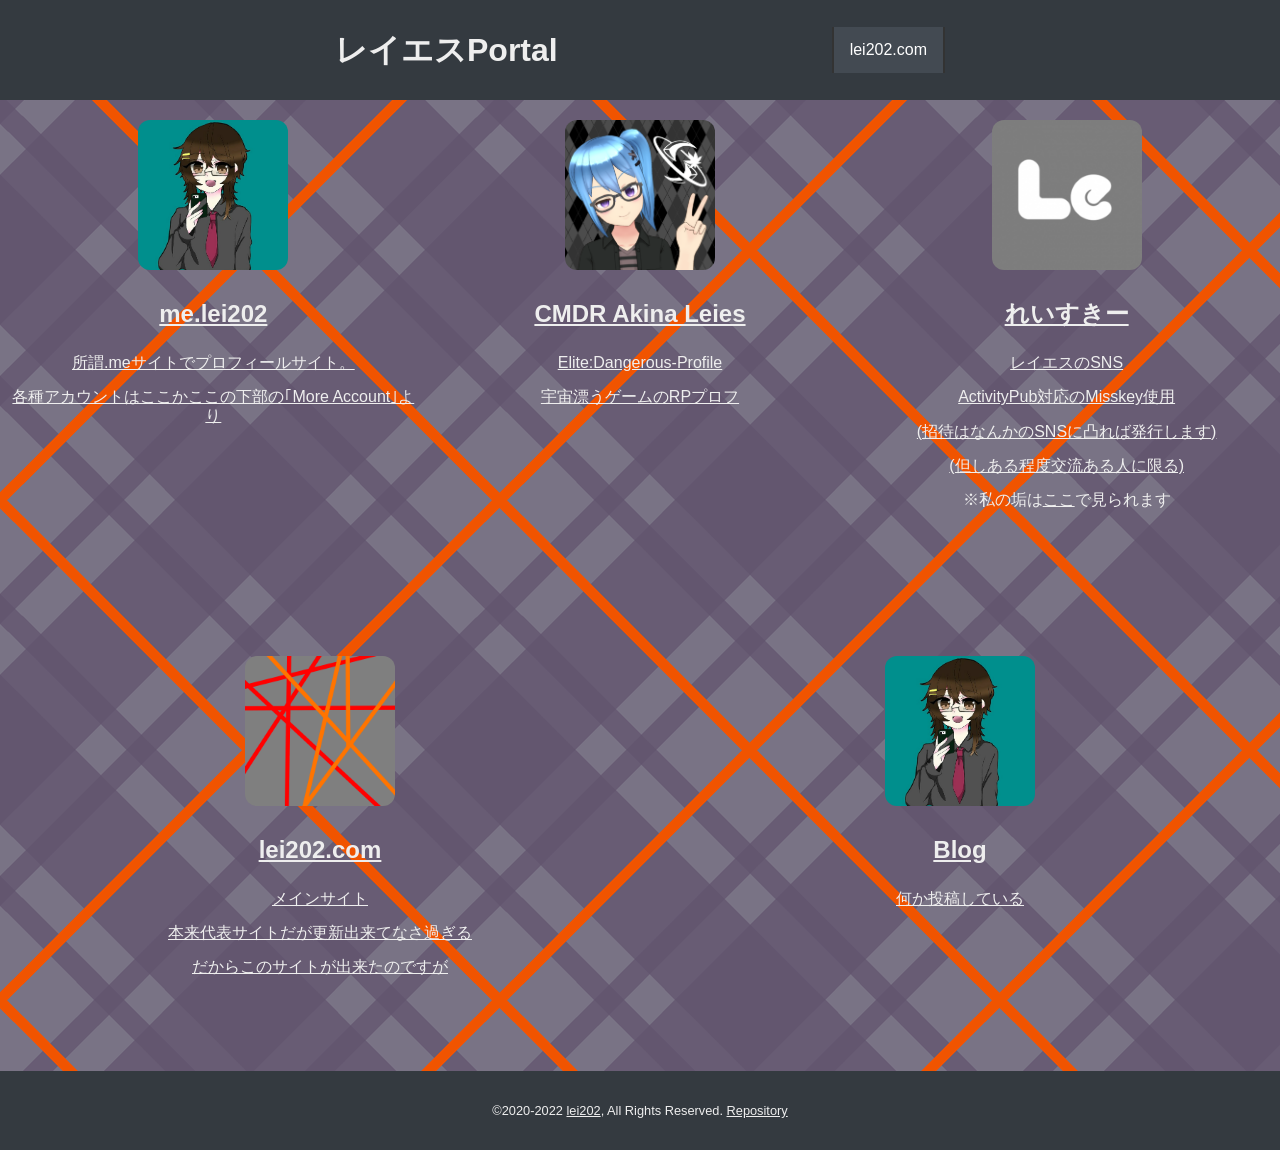
==== index.html @ 0bc19c98 "2022" ====
<!DOCTYPE html>
<html lang="ja">

<head>
  <meta charset="UTF-8">
  <meta name="viewport" content="width=device-width, initial-scale=1.0">
  <title>レイエスPortal</title>
  <meta name="description" content="サイト多すぎたからまとめるね☆">
  <link rel="icon" href="favicon.ico">
  <link rel="stylesheet" href="./normalize.css">
  <link rel="stylesheet" href="style.css">
  <!--Facebook OGP-->
  <meta property="og:title" content="lei202-Portal">
  <meta property="og:site_name" content="レイエスPortal">
  <meta property="og:url" content="https://portal.lei202.com/">
  <meta property="og:description" content="Leies Portal Site">
  <meta property="og:image" content="https://portal.lei202.com/avater.jpg">
  <meta property="fb:app_id" content="672312620248186">
  <meta property="og:type" content="Website">
  <!--Twitter OGP-->
  <meta name="twitter:card" content="summary">
  <meta name="twitter:site" content="@CMDR_Leies">
  <meta name="twitter:title" content="レイエスPortal">
  <meta name="twitter:description" content="Leies Portal Site">
  <meta name="twitter:image:src" content="https://portal.lei202.com/avater.jpg">
  <!--favicon Start-->
  <meta name="msapplication-square70x70logo" content="favicon/site-tile-70x70.png">
  <link rel="apple-touch-icon" sizes="57x57" href="favicon/apple-touch-icon-57x57.png">
  <link rel="icon" type="image/png" sizes="36x36" href="favicon/android-chrome-36x36.png">
  <link rel="icon" type="image/png" sizes="36x36" href="favicon/icon-36x36.png">
  <link rel="icon" type="image/png" sizes="16x16" href="favicon/icon-16x16.png">
  <link rel="manifest" href="/manifest.json">
  <!--favicon Finish-->
  <!-- Matomo -->
  <script>
    var _paq = window._paq || [];
    /* tracker methods like "setCustomDimension" should be called before "trackPageView" */
    _paq.push(['trackPageView']);
    _paq.push(['enableLinkTracking']);
    (function () {
      var u = "//matomo.lei202.com/";
      _paq.push(['setTrackerUrl', u + 'matomo.php']);
      _paq.push(['setSiteId', '3']);
      var d = document, g = d.createElement('script'), s = d.getElementsByTagName('script')[0];
      g.type = 'text/javascript'; g.async = true; g.defer = true; g.src = u + 'matomo.js'; s.parentNode.insertBefore(g, s);
    })();
  </script>
  <!-- End Matomo Code -->
</head>

<body>
<script>window.navigate('ie.html');</script>
  <header>
    <div class="headerlnner">
      <h1 class="logo"><a href="/" class="title">レイエスPortal</a></h1>
      <nav class="globalNav">
        <ul class="topnav">
          <li class="right"><a href="https://lei202.com/">lei202.com</a></li>
        </ul>
      </nav>
    </div>
  </header>
  <main>
<div class="col_3">
	<div>
    <a href="https://me.lei202.com/">
      <div class="avater">
        <img src="pi1.jpg" alt="" width="150" height="150">
      </div>
      <h2>me.lei202</h2>
      <p>所謂.meサイトでプロフィールサイト。</p>
	  <p>各種アカウントはここかここの下部の｢More Account｣より</p>
    </a>
	</div>
	<div>
    <a href="https://me.lei202.com/cmdr/">
      <div class="avater">
        <img src="pi2.png" alt="" width="150" height="150">
      </div>
      <h2>CMDR Akina Leies</h2>
      <p>Elite:Dangerous-Profile</p>
      <p>宇宙漂うゲームのRPプロフ</p>
    </a>
	</div>
	<div>
  <a href="https://mk.lei202.com/">
    <div class="avater">
      <img src="pi3.png" alt="" width="150" height="150">
    </div>
    <h2>れいすきー</h2>
    <p>レイエスのSNS</p>
    <p>ActivityPub対応のMisskey使用</p>
    <p>(招待はなんかのSNSに凸れば発行します)</p>
    <p>(但しある程度交流ある人に限る)</p>
  </a>
  <p>※私の垢は<a href="https://mk.lei202.com/@lei202/" target="_blank" rel="noopener noreferrer">ここ</a>で見られます
  </p>
	</div>
</div>

<div class="col_2">
  <div>
  <a href="https://lei202.com/">
    <div class="avater">
      <img src="pi4.png" alt="" width="150" height="150">
    </div>
    <h2>lei202.com</h2>
    <p>メインサイト</p>
    <p>本来代表サイトだが更新出来てなさ過ぎる</p>
    <p>だからこのサイトが出来たのですが</p>
  </a>
  </div>
  <div>
  <a href="https://blog.lei202.com/">
    <div class="avater">
      <img src="pi1.jpg" alt="" width="150" height="150">
    </div>
    <h2>Blog</h2>
    <p>何か投稿している</p>
  </a>
  </div>
</div>
</main>
<!-- Matomo Image Tracker-->
<img src="https://matomo.lei202.com/matomo.php?idsite=3&amp;rec=1" style="border:0" alt="" />
<!-- End Matomo -->
<footer>
  <div class="footerlnner">
    <small>&copy;2020-2022 <a href="https://lei202.com/">lei202</a>, All Rights Reserved. <a
        href="https://github.com/Leies-202/lei202-Portal" target="_blank" rel="noopener noreferrer">Repository</a></small>
  </div>
</footer>
</body>
</html>
---- style.css ----
header{
  background: #343a40;
  color: #eeeeee;
}

body{
  font-family: 'Hiragino Kaku Gothic Pro',kan415typos-std,'ヒラギノ角ゴ Pro W3','メイリオ',Meiryo,'ＭＳ Ｐゴシック',sans-serif;
  background-color: #eeeeee;
  background-image: url("bg.png");
  margin: 0;
  color: #eeeeee;}

.headerlnner,.mainlnner{
  max-width: 650px;
  margin: auto;
  padding: 0 20px;
}

.headerlnner{
  height: 100px;
  display: flex;
  justify-content: space-between;
  align-items: center;
}

footer{
  background: #343a40;
  color: #eeeeee;
}

.footerlnner{
  text-align: center;
  margin-top: 50px;
  padding: 30px;
}

.avater{
  text-align:center;
}

img{
  border-radius: 12px;
  margin-top: 10px;
}

a{
  color: #eeeeee;
}

.title{
  text-decoration: none;
}

h2{
  padding: 0.25em 0.5em;/*上下 左右の余白*/
  background: transparent;/*背景透明に*/
}

.keyVisual{
  text-align: center;
}

.priceWrapper table,
.priceWrapper th,
.priceWrapper td{
    border-collapse: collapse;
    border: 1px solid black;
}

.priceWrapper th,
.priceWrapper td{
    padding: 7px;
}

.priceWrapper table{
    width: 100%;
}

.priceWrapper th{
    width: 150px;
    background: #eee;
}

.priceWrapper td{
  background: rgb(207, 207, 207);
}

.priceWrapper a{
  color: #000;
}

.clbk{
  color: #000000;
}

.text-center{
  text-align: center;
}

.border-radius{
  display: inline-block;
  background: #7282c9;
  color: #fff;
  text-decoration: none;
  width: 200px;
  height: 50px;
  line-height: 50px;
  border-radius: 10px;
}

ul.topnav {
	overflow: hidden;
	margin: 0;
	padding: 0;
	list-style-type: none;
	background-color: #434a52;
}

ul.topnav li {
	float: left;
}

ul.topnav li a {
	display: block;
	padding: 14px 16px;
	text-align: center;
	text-decoration: none;
	color: white;
}

ul.topnav li a:hover:not(.active) {
	background-color: #a9bce2;
}

ul.topnav li a.active {
	background-color: #da3c41;
}

ul.topnav li.right {
	float: right;
}

@media screen and (max-width: 480px) {
	ul.topnav li.right, ul.topnav li {
		float: none;
	}
}

li {
  border-left: 2px solid #333;
  border-right: 2px solid #333;
}

li+ li {
  border-left: 0;
  border-right: 2px solid #333;
}

*, *:before, *:after {
	box-sizing: border-box;
}
.col_3{
	width: 100%;
	display: flex;
	display: -ms-flexbox; /* IE10 */
	flex-wrap: wrap;
	-ms-flex-wrap: wrap; /* IE10 */
	text-align: center;
}
.col_3 > div{
	width: 33.33333%;
	padding: 10px;
}
@media screen and (max-width: 960px) {
	.col_3 > div{
		width: 50%;
	}
}
@media screen and (max-width: 480px) {
	.col_3 > div{
		width: 100%;
	}
}

.col_2{
	width: 100%;
	display: flex;
	display: -ms-flexbox; /* IE10 */
	flex-wrap: wrap;
	-ms-flex-wrap: wrap; /* IE10 */
	text-align: center;
	margin-top: 100px;
}
.col_2 > div{
	width: 50%;
	padding: 10px;
}
@media screen and (max-width: 960px) {
	.col_2 > div{
		width: 100%;
	}
}
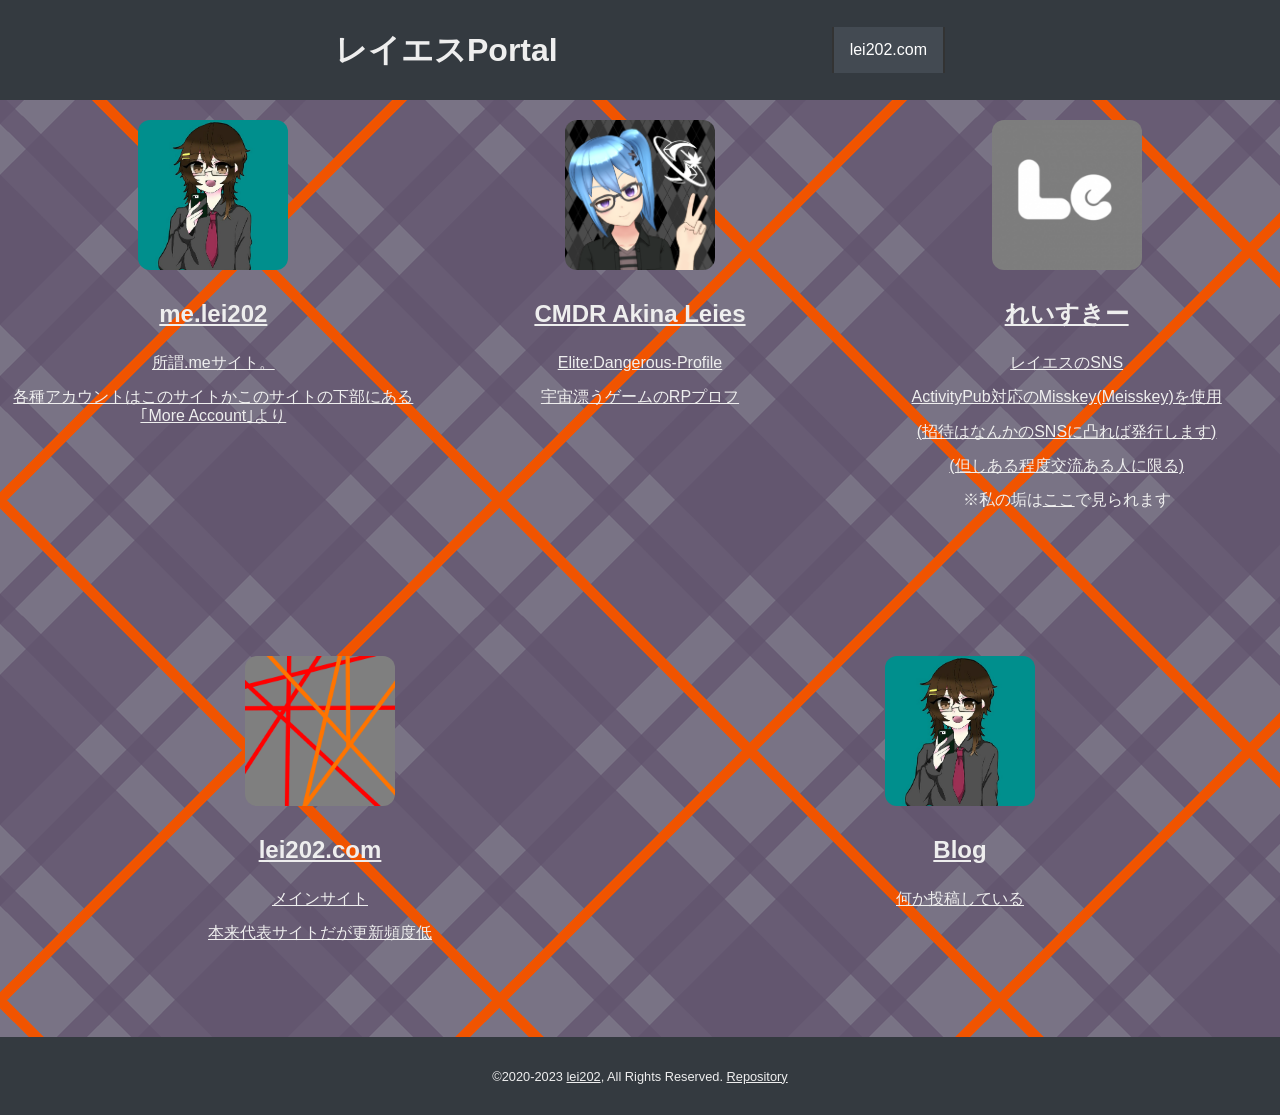
==== commit a763f95f: "2023" ====
--- a/index.html
+++ b/index.html
@@ -68,8 +68,8 @@
         <img src="pi1.jpg" alt="" width="150" height="150">
       </div>
       <h2>me.lei202</h2>
-      <p>所謂.meサイトでプロフィールサイト。</p>
-	  <p>各種アカウントはここかここの下部の｢More Account｣より</p>
+      <p>所謂.meサイト。</p>
+	  <p>各種アカウントはこのサイトかこのサイトの下部にある｢More Account｣より</p>
     </a>
 	</div>
 	<div>
@@ -89,7 +89,7 @@
     </div>
     <h2>れいすきー</h2>
     <p>レイエスのSNS</p>
-    <p>ActivityPub対応のMisskey使用</p>
+    <p>ActivityPub対応のMisskey(Meisskey)を使用</p>
     <p>(招待はなんかのSNSに凸れば発行します)</p>
     <p>(但しある程度交流ある人に限る)</p>
   </a>
@@ -106,8 +106,7 @@
     </div>
     <h2>lei202.com</h2>
     <p>メインサイト</p>
-    <p>本来代表サイトだが更新出来てなさ過ぎる</p>
-    <p>だからこのサイトが出来たのですが</p>
+    <p>本来代表サイトだが更新頻度低</p>
   </a>
   </div>
   <div>
@@ -126,9 +125,10 @@
 <!-- End Matomo -->
 <footer>
   <div class="footerlnner">
-    <small>&copy;2020-2022 <a href="https://lei202.com/">lei202</a>, All Rights Reserved. <a
+    <small>&copy;2020-2023 <a href="https://lei202.com/">lei202</a>, All Rights Reserved. <a
         href="https://github.com/Leies-202/lei202-Portal" target="_blank" rel="noopener noreferrer">Repository</a></small>
   </div>
 </footer>
+<script type="text/javascript" src="script.js" defer></script><noscript><img src="//thk.lei202.com/portal/track.php" alt="" width="1" height="1" /></noscript>
 </body>
 </html>
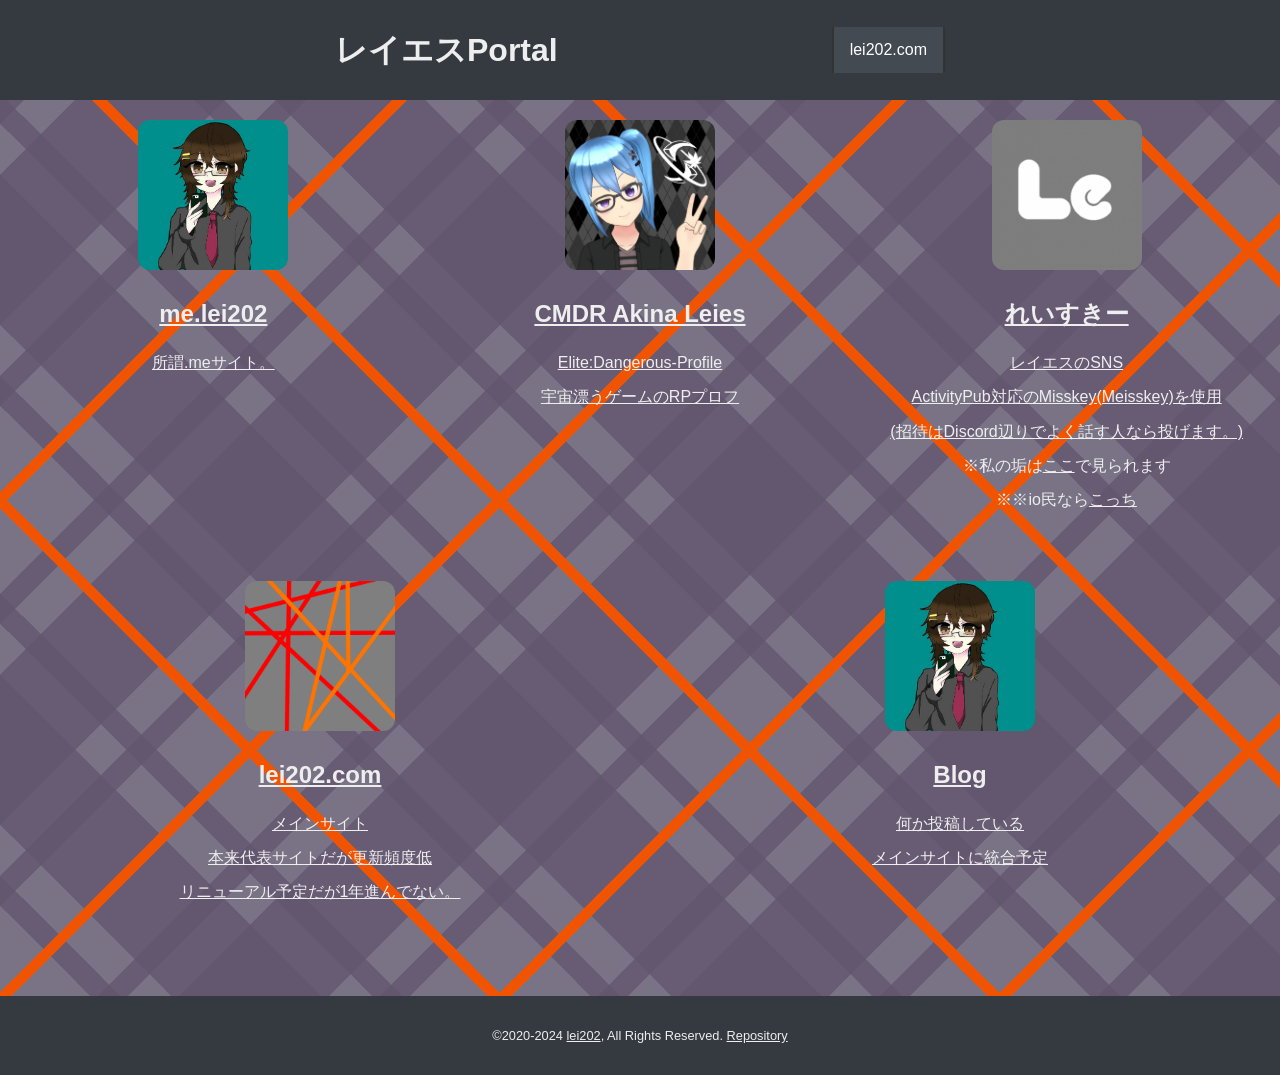
==== commit 71555e05: "2024" ====
--- a/index.html
+++ b/index.html
@@ -69,7 +69,6 @@
       </div>
       <h2>me.lei202</h2>
       <p>所謂.meサイト。</p>
-	  <p>各種アカウントはこのサイトかこのサイトの下部にある｢More Account｣より</p>
     </a>
 	</div>
 	<div>
@@ -90,11 +89,10 @@
     <h2>れいすきー</h2>
     <p>レイエスのSNS</p>
     <p>ActivityPub対応のMisskey(Meisskey)を使用</p>
-    <p>(招待はなんかのSNSに凸れば発行します)</p>
-    <p>(但しある程度交流ある人に限る)</p>
+    <p>(招待はDiscord辺りでよく話す人なら投げます。)</p>
   </a>
-  <p>※私の垢は<a href="https://mk.lei202.com/@lei202/" target="_blank" rel="noopener noreferrer">ここ</a>で見られます
-  </p>
+  <p>※私の垢は<a href="https://mk.lei202.com/@lei202/" target="_blank" rel="noopener noreferrer">ここ</a>で見られます</p>
+  <p>※※io民なら<a href="https://misskey.io/@lei202@mk.lei202.com" target="_blank" rel="noopener noreferrer">こっち</a></p>
 	</div>
 </div>
 
@@ -107,6 +105,7 @@
     <h2>lei202.com</h2>
     <p>メインサイト</p>
     <p>本来代表サイトだが更新頻度低</p>
+    <p>リニューアル予定だが1年進んでない。</p>
   </a>
   </div>
   <div>
@@ -116,6 +115,7 @@
     </div>
     <h2>Blog</h2>
     <p>何か投稿している</p>
+    <p>メインサイトに統合予定</p>
   </a>
   </div>
 </div>
@@ -125,7 +125,7 @@
 <!-- End Matomo -->
 <footer>
   <div class="footerlnner">
-    <small>&copy;2020-2023 <a href="https://lei202.com/">lei202</a>, All Rights Reserved. <a
+    <small>&copy;2020-2024 <a href="https://lei202.com/">lei202</a>, All Rights Reserved. <a
         href="https://github.com/Leies-202/lei202-Portal" target="_blank" rel="noopener noreferrer">Repository</a></small>
   </div>
 </footer>
--- a/style.css
+++ b/style.css
@@ -189,7 +189,7 @@
 	flex-wrap: wrap;
 	-ms-flex-wrap: wrap; /* IE10 */
 	text-align: center;
-	margin-top: 100px;
+	margin-top: 25px;
 }
 .col_2 > div{
 	width: 50%;
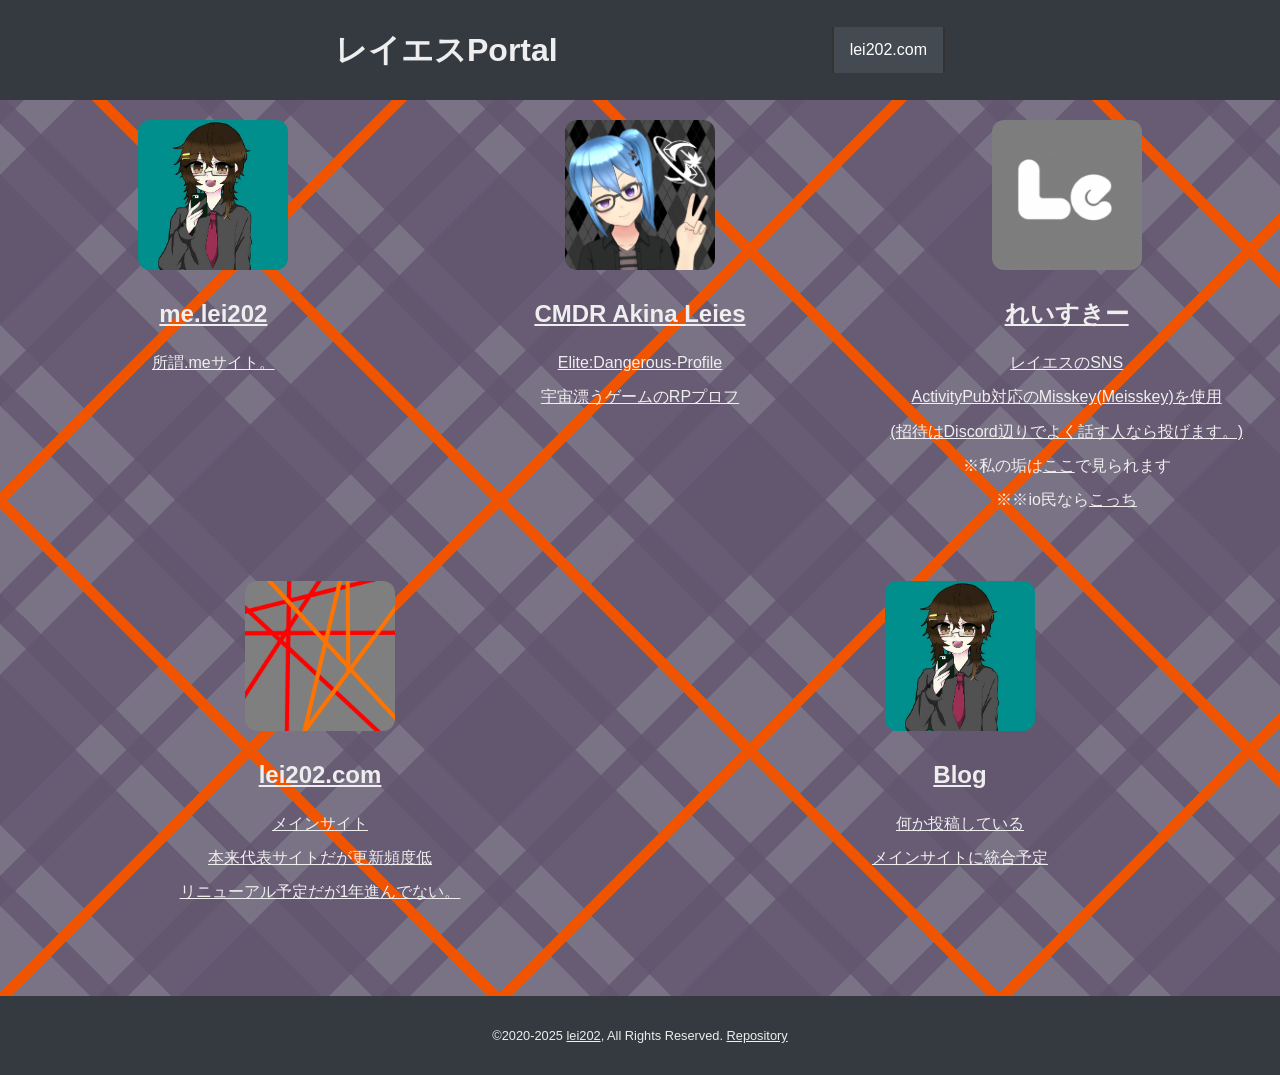
==== commit f7459ae5: "2025" ====
--- a/index.html
+++ b/index.html
@@ -125,7 +125,7 @@
 <!-- End Matomo -->
 <footer>
   <div class="footerlnner">
-    <small>&copy;2020-2024 <a href="https://lei202.com/">lei202</a>, All Rights Reserved. <a
+    <small>&copy;2020-2025 <a href="https://lei202.com/">lei202</a>, All Rights Reserved. <a
         href="https://github.com/Leies-202/lei202-Portal" target="_blank" rel="noopener noreferrer">Repository</a></small>
   </div>
 </footer>
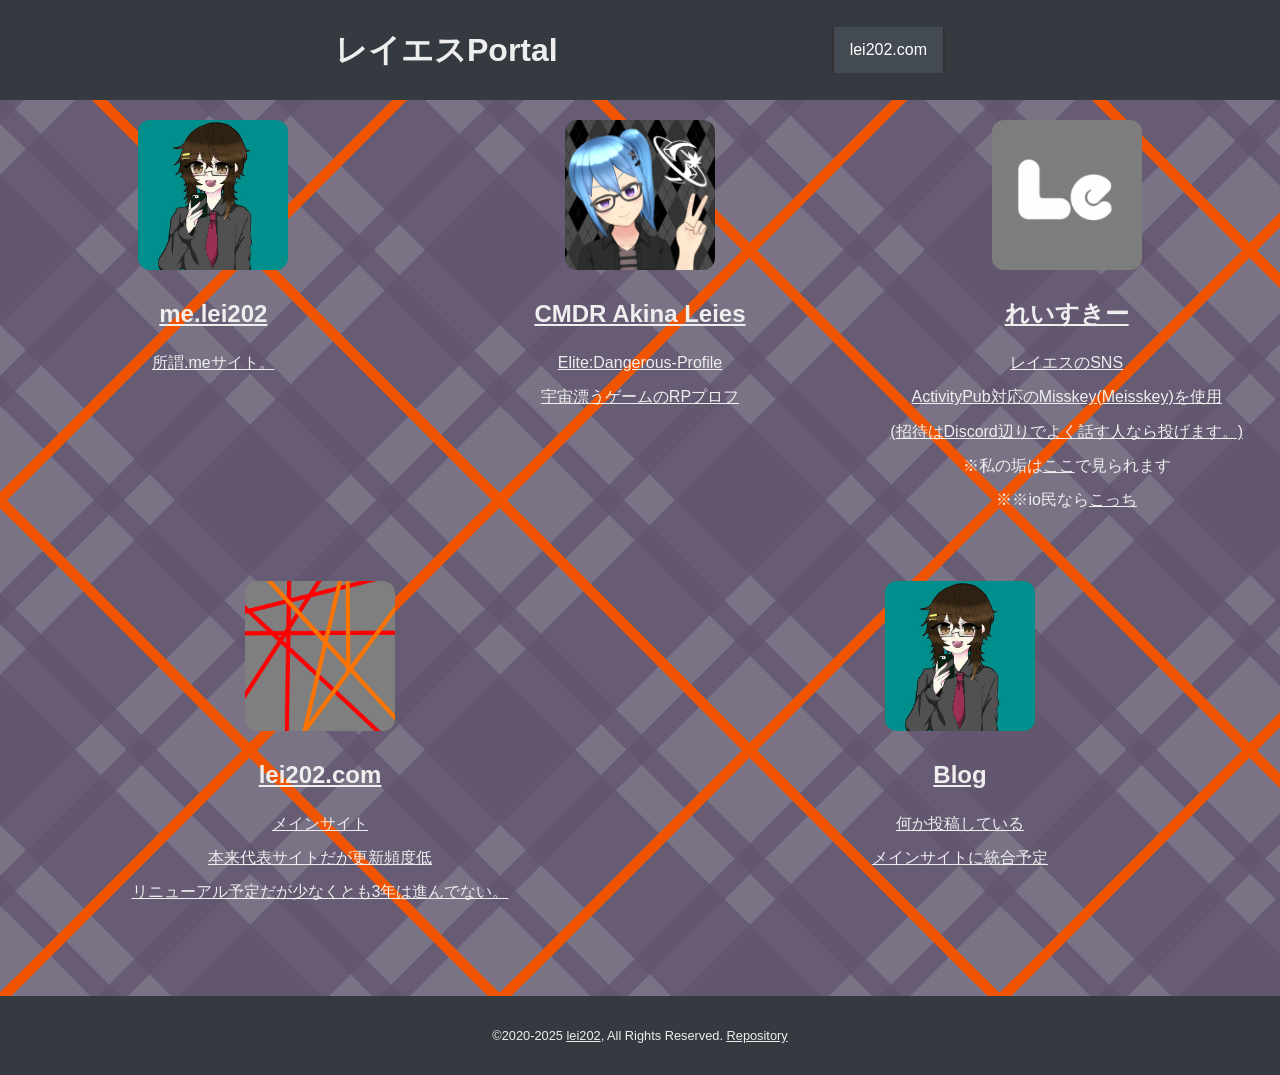
==== commit a8a5f1da: "Update index.html 終わってる図" ====
--- a/index.html
+++ b/index.html
@@ -105,7 +105,7 @@
     <h2>lei202.com</h2>
     <p>メインサイト</p>
     <p>本来代表サイトだが更新頻度低</p>
-    <p>リニューアル予定だが1年進んでない。</p>
+    <p>リニューアル予定だが少なくとも3年は進んでない。</p>
   </a>
   </div>
   <div>
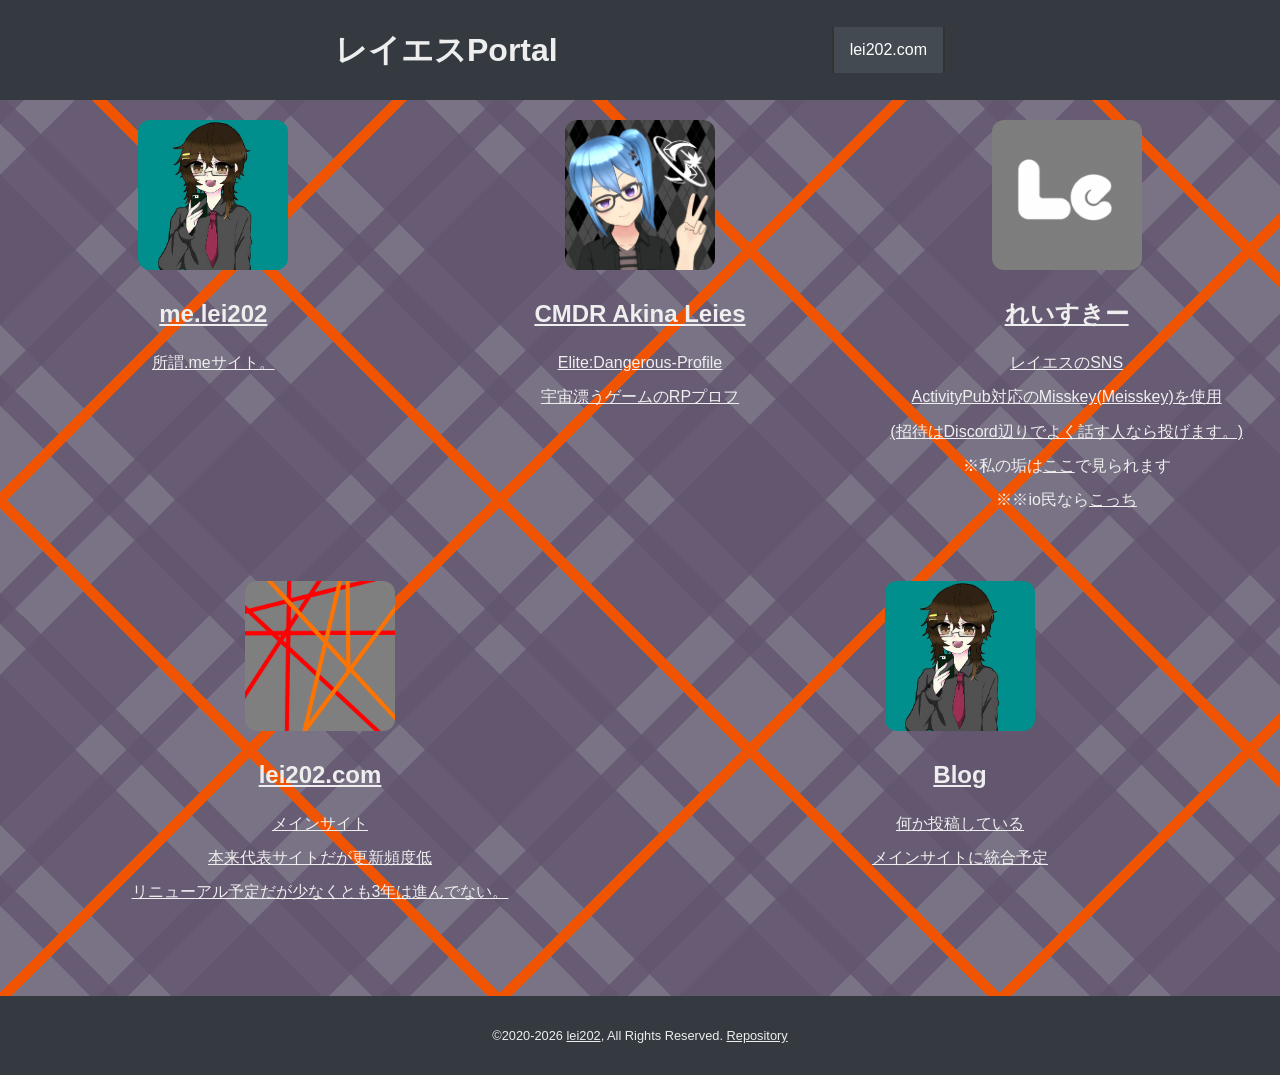
==== commit cd16a495: "2026" ====
--- a/index.html
+++ b/index.html
@@ -125,7 +125,7 @@
 <!-- End Matomo -->
 <footer>
   <div class="footerlnner">
-    <small>&copy;2020-2025 <a href="https://lei202.com/">lei202</a>, All Rights Reserved. <a
+    <small>&copy;2020-2026 <a href="https://lei202.com/">lei202</a>, All Rights Reserved. <a
         href="https://github.com/Leies-202/lei202-Portal" target="_blank" rel="noopener noreferrer">Repository</a></small>
   </div>
 </footer>
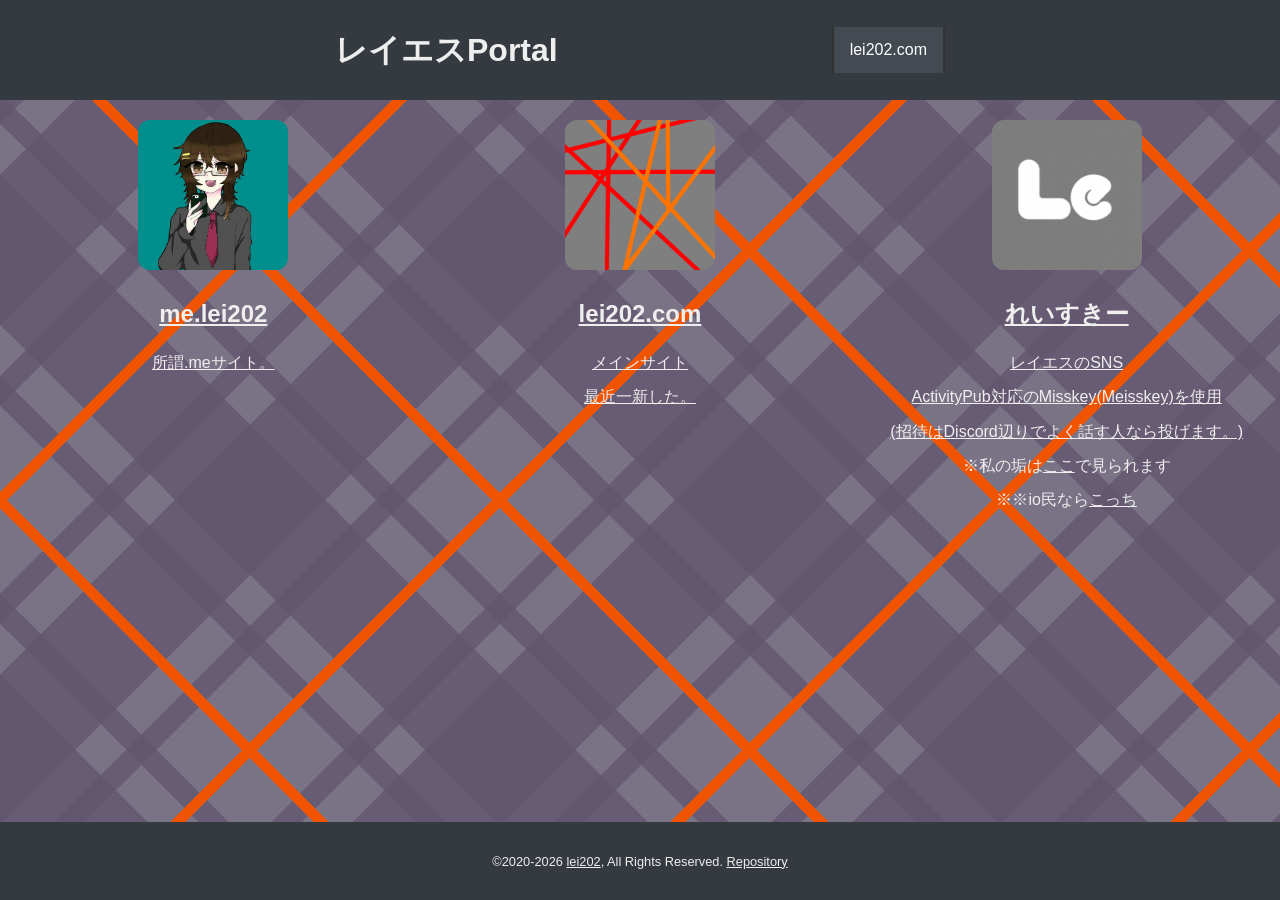
==== commit 504c45b0: "情報更新 メインサイトが消えない限りは事実上の最終更新。 ほとんどのサイトが統廃合されたのでガラガラ。 昔配った名刺に利用しているサイトなのでこのサイト自体の消滅はさせられない…。" ====
--- a/index.html
+++ b/index.html
@@ -71,16 +71,16 @@
       <p>所謂.meサイト。</p>
     </a>
 	</div>
-	<div>
-    <a href="https://me.lei202.com/cmdr/">
-      <div class="avater">
-        <img src="pi2.png" alt="" width="150" height="150">
-      </div>
-      <h2>CMDR Akina Leies</h2>
-      <p>Elite:Dangerous-Profile</p>
-      <p>宇宙漂うゲームのRPプロフ</p>
-    </a>
-	</div>
+  <div>
+  <a href="https://lei202.com/">
+    <div class="avater">
+      <img src="pi4.png" alt="" width="150" height="150">
+    </div>
+    <h2>lei202.com</h2>
+    <p>メインサイト</p>
+    <p>最近一新した。</p>
+  </a>
+  </div>
 	<div>
   <a href="https://mk.lei202.com/">
     <div class="avater">
@@ -95,30 +95,6 @@
   <p>※※io民なら<a href="https://misskey.io/@lei202@mk.lei202.com" target="_blank" rel="noopener noreferrer">こっち</a></p>
 	</div>
 </div>
-
-<div class="col_2">
-  <div>
-  <a href="https://lei202.com/">
-    <div class="avater">
-      <img src="pi4.png" alt="" width="150" height="150">
-    </div>
-    <h2>lei202.com</h2>
-    <p>メインサイト</p>
-    <p>本来代表サイトだが更新頻度低</p>
-    <p>リニューアル予定だが少なくとも3年は進んでない。</p>
-  </a>
-  </div>
-  <div>
-  <a href="https://blog.lei202.com/">
-    <div class="avater">
-      <img src="pi1.jpg" alt="" width="150" height="150">
-    </div>
-    <h2>Blog</h2>
-    <p>何か投稿している</p>
-    <p>メインサイトに統合予定</p>
-  </a>
-  </div>
-</div>
 </main>
 <!-- Matomo Image Tracker-->
 <img src="https://matomo.lei202.com/matomo.php?idsite=3&amp;rec=1" style="border:0" alt="" />
--- a/style.css
+++ b/style.css
@@ -8,7 +8,15 @@
   background-color: #eeeeee;
   background-image: url("bg.png");
   margin: 0;
-  color: #eeeeee;}
+  color: #eeeeee;
+  display: flex;
+  flex-direction: column;
+  min-height: 100vh;
+}
+
+main{
+  flex-grow: 1;
+}
 
 .headerlnner,.mainlnner{
   max-width: 650px;
@@ -30,7 +38,6 @@
 
 .footerlnner{
   text-align: center;
-  margin-top: 50px;
   padding: 30px;
 }
 
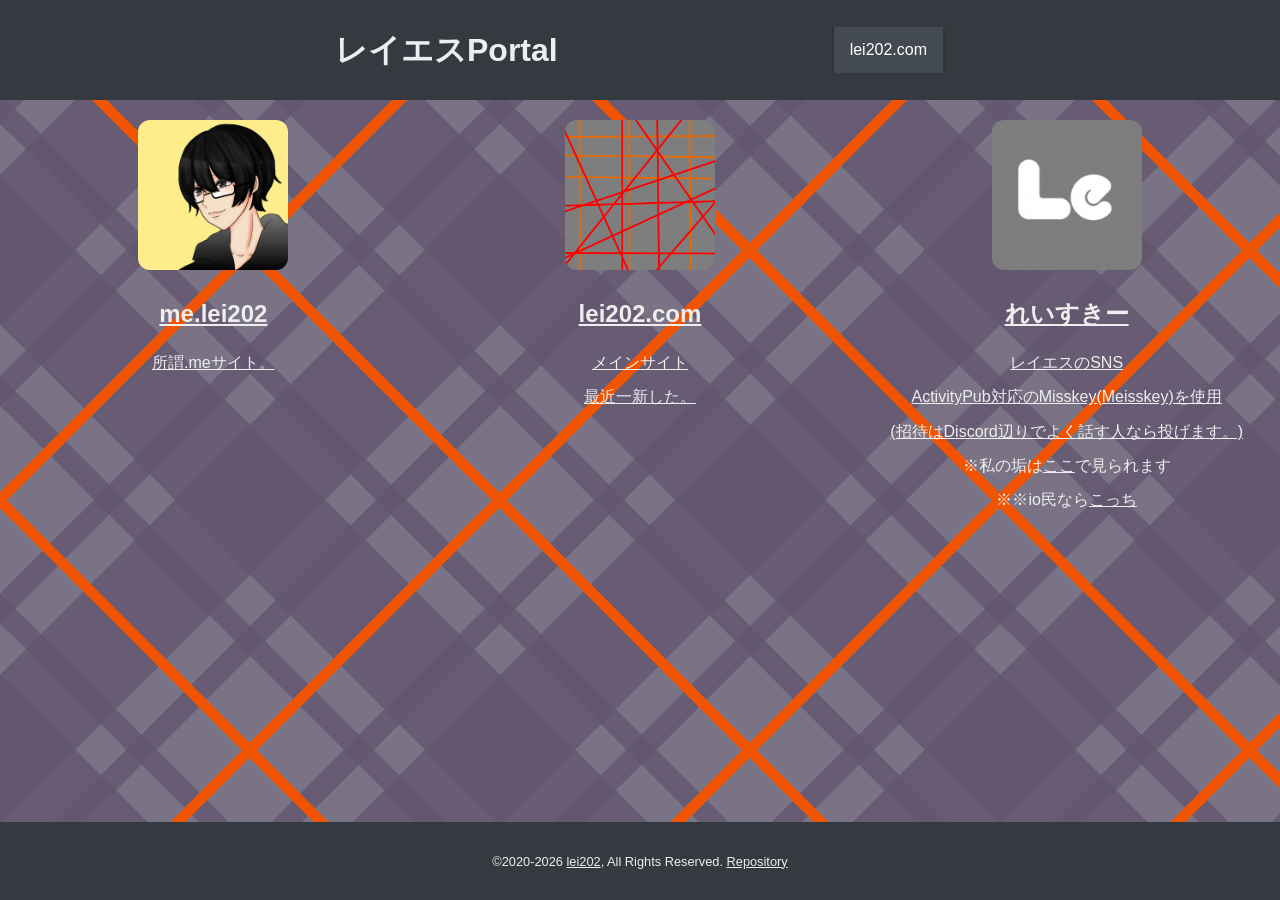
==== commit 5c15fee7: "Change Images" ====
--- a/index.html
+++ b/index.html
@@ -14,7 +14,7 @@
   <meta property="og:site_name" content="レイエスPortal">
   <meta property="og:url" content="https://portal.lei202.com/">
   <meta property="og:description" content="Leies Portal Site">
-  <meta property="og:image" content="https://portal.lei202.com/avater.jpg">
+  <meta property="og:image" content="https://portal.lei202.com/pi1.png">
   <meta property="fb:app_id" content="672312620248186">
   <meta property="og:type" content="Website">
   <!--Twitter OGP-->
@@ -22,30 +22,22 @@
   <meta name="twitter:site" content="@CMDR_Leies">
   <meta name="twitter:title" content="レイエスPortal">
   <meta name="twitter:description" content="Leies Portal Site">
-  <meta name="twitter:image:src" content="https://portal.lei202.com/avater.jpg">
-  <!--favicon Start-->
-  <meta name="msapplication-square70x70logo" content="favicon/site-tile-70x70.png">
-  <link rel="apple-touch-icon" sizes="57x57" href="favicon/apple-touch-icon-57x57.png">
-  <link rel="icon" type="image/png" sizes="36x36" href="favicon/android-chrome-36x36.png">
-  <link rel="icon" type="image/png" sizes="36x36" href="favicon/icon-36x36.png">
-  <link rel="icon" type="image/png" sizes="16x16" href="favicon/icon-16x16.png">
-  <link rel="manifest" href="/manifest.json">
-  <!--favicon Finish-->
-  <!-- Matomo -->
-  <script>
-    var _paq = window._paq || [];
-    /* tracker methods like "setCustomDimension" should be called before "trackPageView" */
-    _paq.push(['trackPageView']);
-    _paq.push(['enableLinkTracking']);
-    (function () {
-      var u = "//matomo.lei202.com/";
-      _paq.push(['setTrackerUrl', u + 'matomo.php']);
-      _paq.push(['setSiteId', '3']);
-      var d = document, g = d.createElement('script'), s = d.getElementsByTagName('script')[0];
-      g.type = 'text/javascript'; g.async = true; g.defer = true; g.src = u + 'matomo.js'; s.parentNode.insertBefore(g, s);
-    })();
-  </script>
-  <!-- End Matomo Code -->
+  <meta name="twitter:image:src" content="https://portal.lei202.com/pi1.png">
+<!-- Matomo -->
+<script>
+  var _paq = window._paq = window._paq || [];
+  /* tracker methods like "setCustomDimension" should be called before "trackPageView" */
+  _paq.push(['trackPageView']);
+  _paq.push(['enableLinkTracking']);
+  (function() {
+    var u="//matomo.lei202.com/";
+    _paq.push(['setTrackerUrl', u+'matomo.php']);
+    _paq.push(['setSiteId', '5']);
+    var d=document, g=d.createElement('script'), s=d.getElementsByTagName('script')[0];
+    g.async=true; g.src=u+'matomo.js'; s.parentNode.insertBefore(g,s);
+  })();
+</script>
+<!-- End Matomo Code -->
 </head>
 
 <body>
@@ -65,7 +57,7 @@
 	<div>
     <a href="https://me.lei202.com/">
       <div class="avater">
-        <img src="pi1.jpg" alt="" width="150" height="150">
+        <img src="pi1.png" alt="" width="150" height="150">
       </div>
       <h2>me.lei202</h2>
       <p>所謂.meサイト。</p>
@@ -97,7 +89,7 @@
 </div>
 </main>
 <!-- Matomo Image Tracker-->
-<img src="https://matomo.lei202.com/matomo.php?idsite=3&amp;rec=1" style="border:0" alt="" />
+<img referrerpolicy="no-referrer-when-downgrade" src="https://matomo.lei202.com/matomo.php?idsite=5&amp;rec=1" style="border:0" alt="" />
 <!-- End Matomo -->
 <footer>
   <div class="footerlnner">
